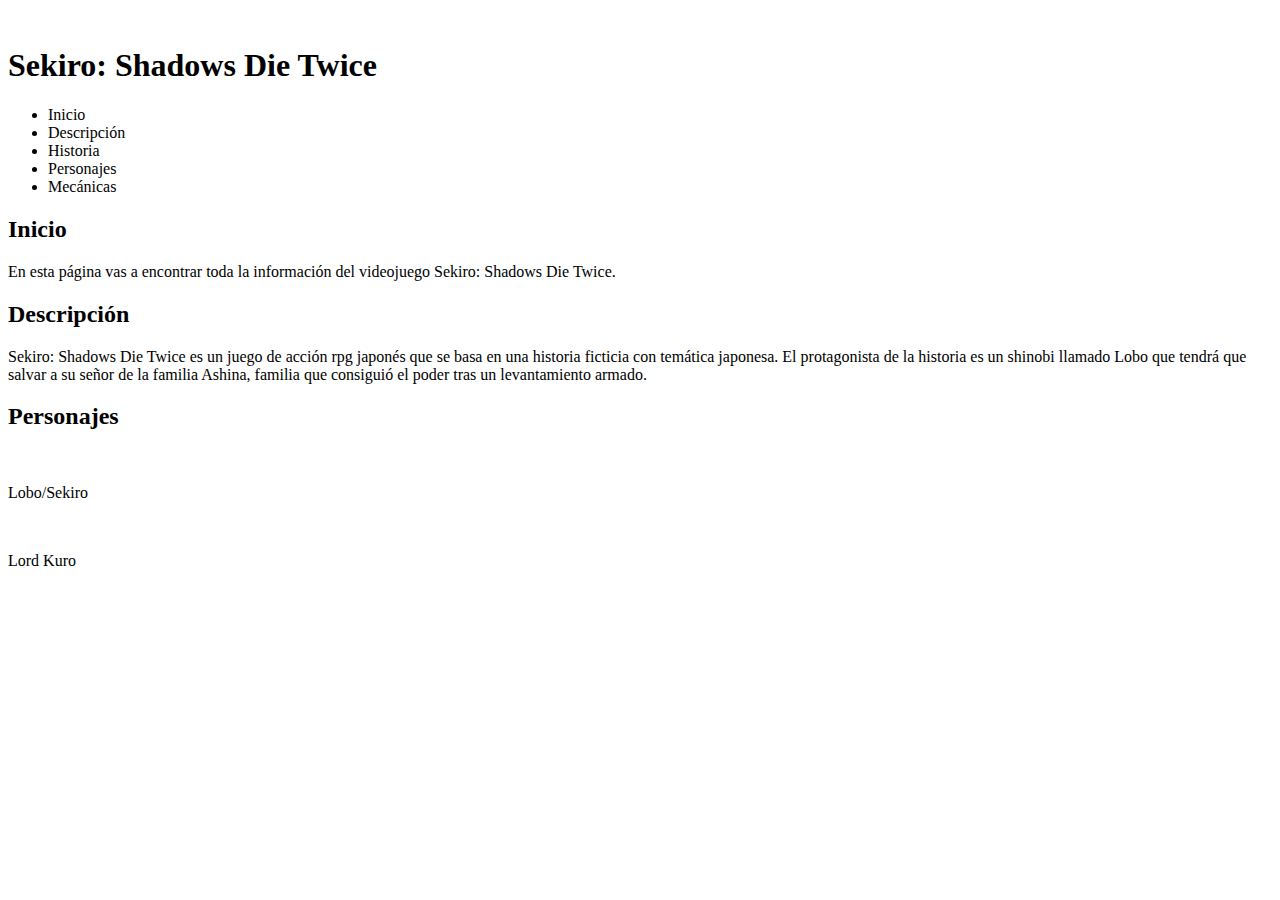
==== index.html @ 15231858 "push" ====
<!DOCTYPE html>
<html lang="en">
<head>
    <meta charset="UTF-8">
    <meta name="viewport" content="width=device-width, initial-scale=1.0">
    <title>Proyecto Página Web</title>
    <link rel="stylesheet" href="style.css">
</head>
<body>
    <header>
        <div><img src="" alt=""></div>
        <h1>Sekiro: Shadows Die Twice</h1>
        <nav>
            <ul>
                <li>Inicio</li>
                <li>Descripción</li>
                <li>Historia</li>
                <li>Personajes</li>
                <li>Mecánicas</li>
            </ul>
        </nav>
    </header>
    <main>
        <section>
            <h2>Inicio</h2>
            <article>
                <p>En esta página vas a encontrar toda la información del videojuego Sekiro: Shadows Die Twice.</p>
            </article>
        </section>
        <section>
            <h2>Descripción</h2>
            <article>
                <p>
                    Sekiro: Shadows Die Twice es un juego de acción rpg japonés que se basa en una historia ficticia 
                    con temática japonesa. El protagonista de la historia es un shinobi llamado Lobo que tendrá que salvar
                    a su señor de la familia Ashina, familia que consiguió el poder tras un levantamiento armado.
                </p>
            </article>
        </section>
        <section>
            <h2>Personajes</h2>
            <div><img src="" alt=""><br><p>Lobo/Sekiro</p></div>
            <div><img src="" alt=""><br><p>Lord Kuro</p></div>
            <div></div>
        </section>
        <aside>

        </aside>
    </main>
</body>
</html>
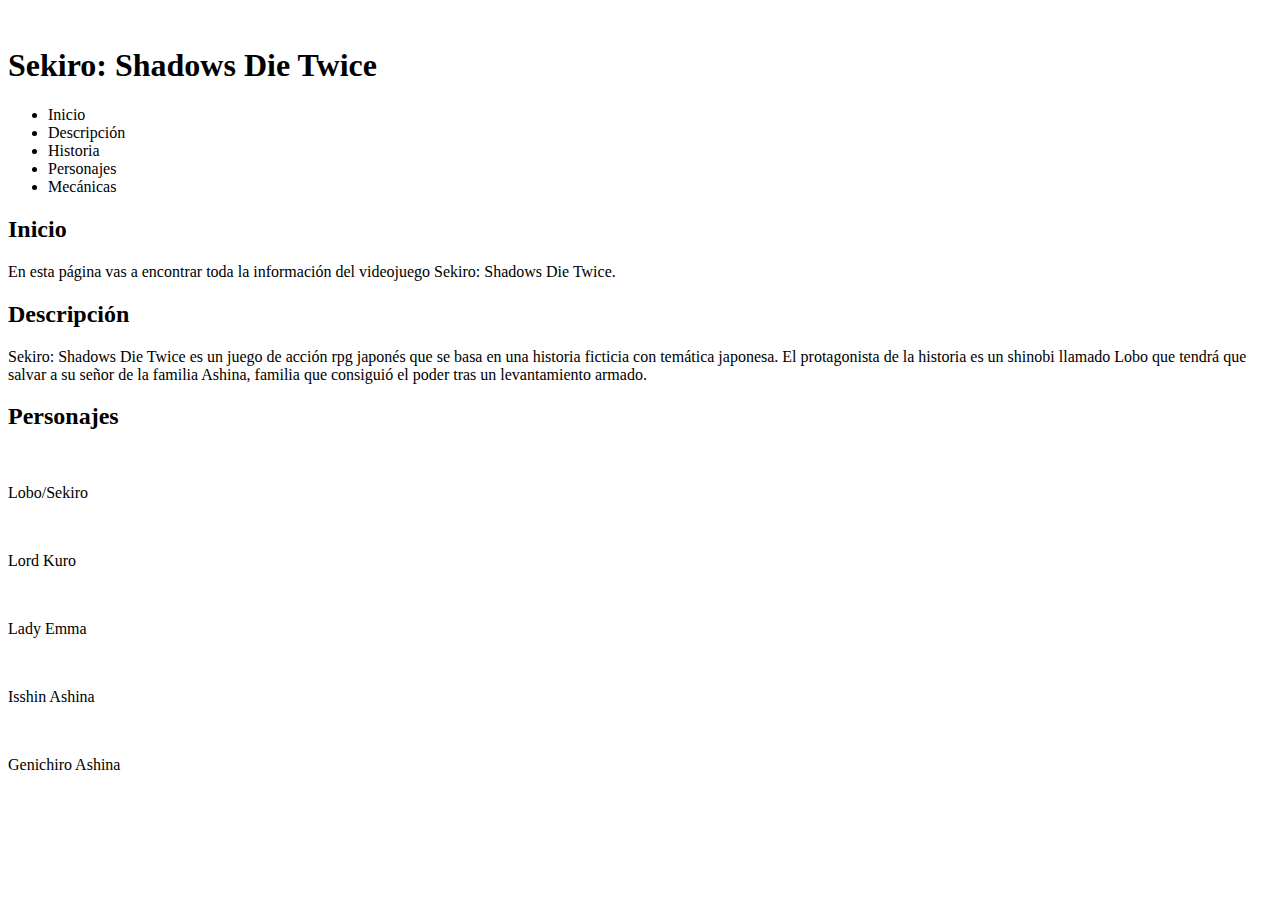
==== commit 0902ef4c: "a" ====
--- a/index.html
+++ b/index.html
@@ -39,9 +39,11 @@
         </section>
         <section>
             <h2>Personajes</h2>
-            <div><img src="" alt=""><br><p>Lobo/Sekiro</p></div>
-            <div><img src="" alt=""><br><p>Lord Kuro</p></div>
-            <div></div>
+            <div><a href="pages/sekiro.html"><img src="" alt=""></a><br><p>Lobo/Sekiro</p></div>
+            <div><a href="pages/kuro.html"><img src="" alt=""></a><br><p>Lord Kuro</p></div>
+            <div><a href="pages/emma.html"><img src="" alt=""></a><br><p>Lady Emma</p></div>
+            <div><a href="pages/isshin.html"><img src="" alt=""></a><br><p>Isshin Ashina</p></div>
+            <div><a href="pages/geni.html"><img src="" alt=""></a><br><p>Genichiro Ashina</p></div>
         </section>
         <aside>
 
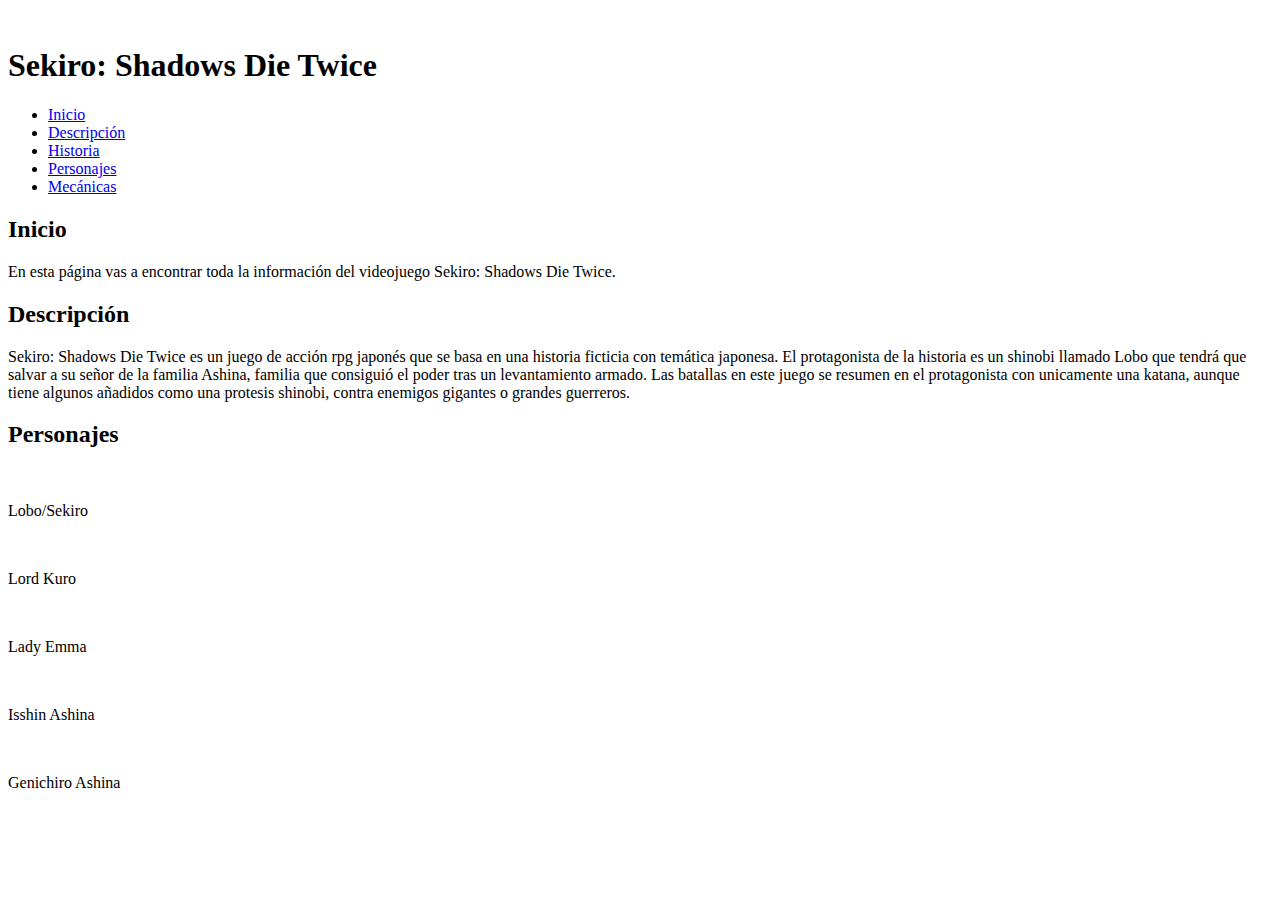
==== commit 23f05710: "hola" ====
--- a/index.html
+++ b/index.html
@@ -12,32 +12,34 @@
         <h1>Sekiro: Shadows Die Twice</h1>
         <nav>
             <ul>
-                <li>Inicio</li>
-                <li>Descripción</li>
-                <li>Historia</li>
-                <li>Personajes</li>
-                <li>Mecánicas</li>
+                <li><a href="#inicio">Inicio</a></li>
+                <li><a href="#desc">Descripción</a></li>
+                <li><a href="pages/historia.html">Historia</a></li>
+                <li><a href="#pj">Personajes</a></li>
+                <li><a href="pages/mecan.html">Mecánicas</a></li>
             </ul>
         </nav>
     </header>
     <main>
-        <section>
+        <section id="inicio">
             <h2>Inicio</h2>
             <article>
                 <p>En esta página vas a encontrar toda la información del videojuego Sekiro: Shadows Die Twice.</p>
             </article>
         </section>
-        <section>
+        <section id="desc">
             <h2>Descripción</h2>
             <article>
                 <p>
                     Sekiro: Shadows Die Twice es un juego de acción rpg japonés que se basa en una historia ficticia 
                     con temática japonesa. El protagonista de la historia es un shinobi llamado Lobo que tendrá que salvar
                     a su señor de la familia Ashina, familia que consiguió el poder tras un levantamiento armado.
+                    Las batallas en este juego se resumen en el protagonista con unicamente una katana, aunque tiene algunos
+                    añadidos como una protesis shinobi, contra enemigos gigantes o grandes guerreros.
                 </p>
             </article>
         </section>
-        <section>
+        <section id="pj">
             <h2>Personajes</h2>
             <div><a href="pages/sekiro.html"><img src="" alt=""></a><br><p>Lobo/Sekiro</p></div>
             <div><a href="pages/kuro.html"><img src="" alt=""></a><br><p>Lord Kuro</p></div>
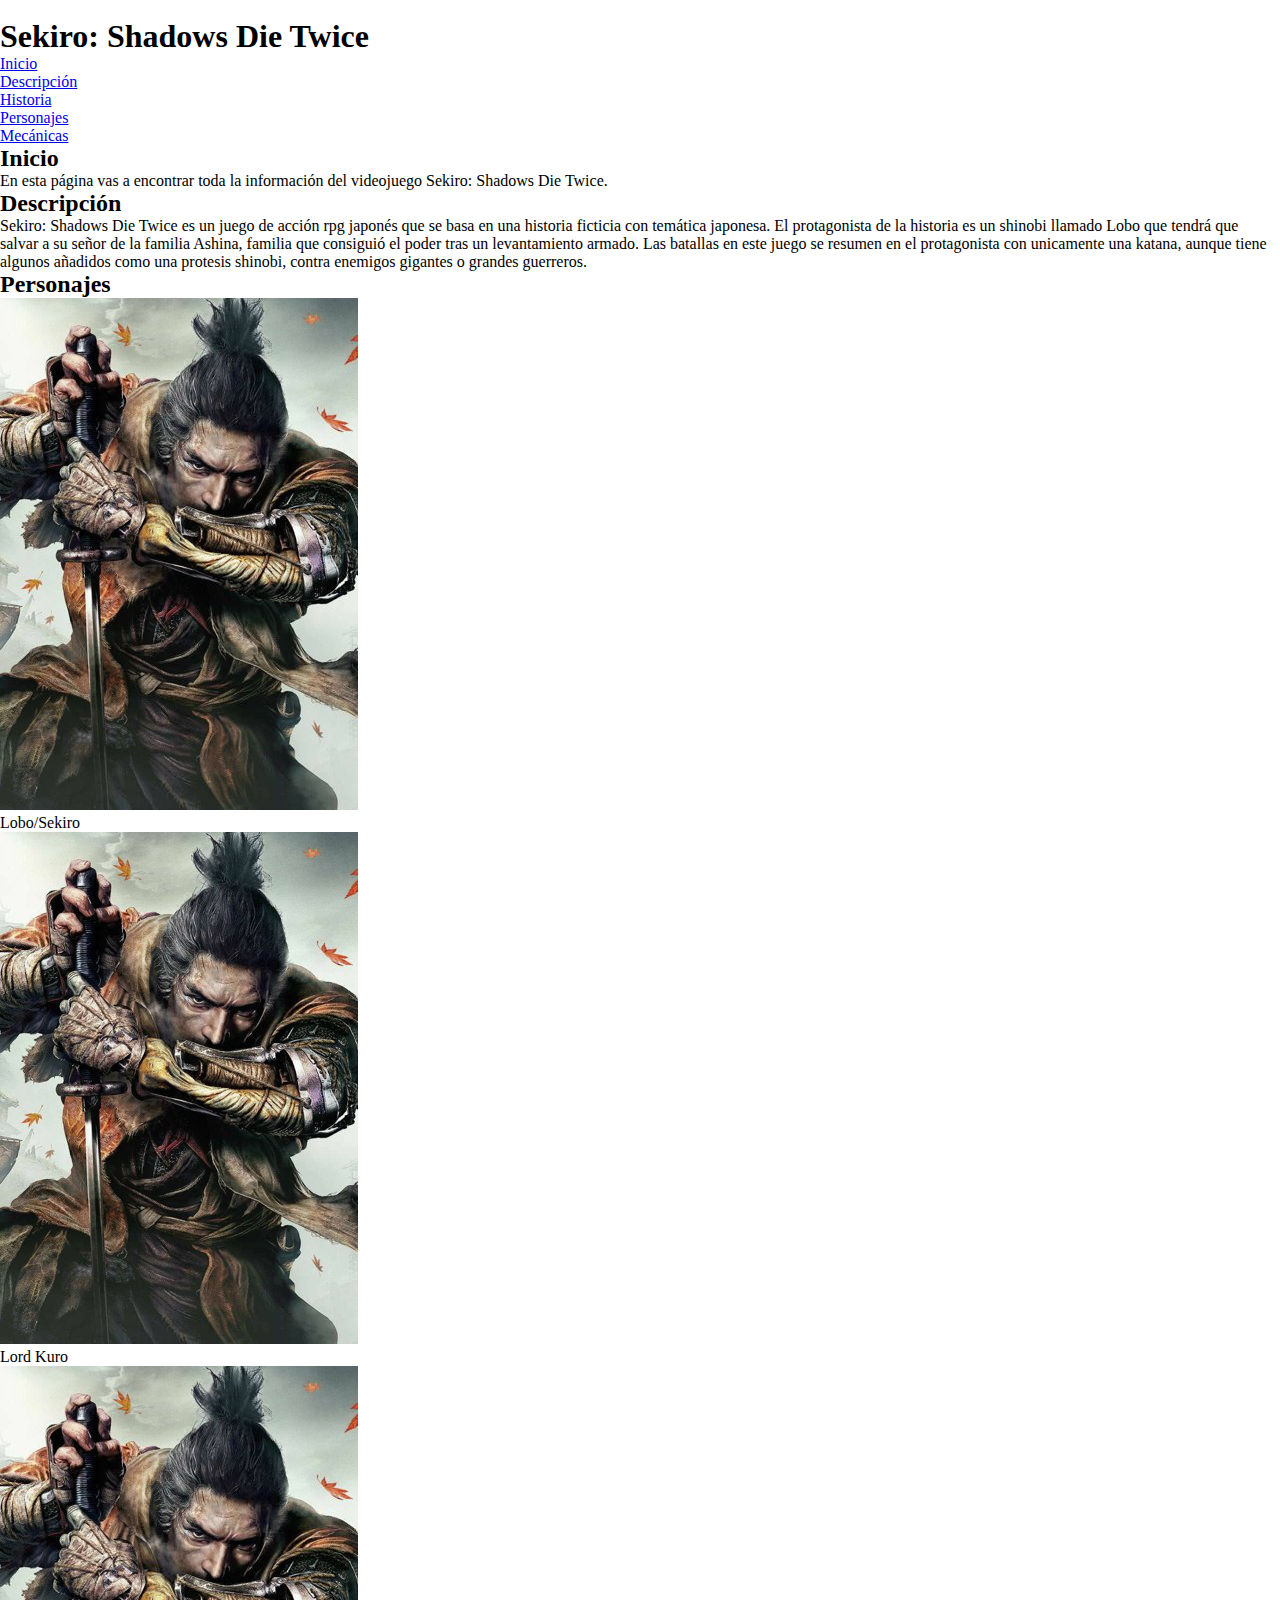
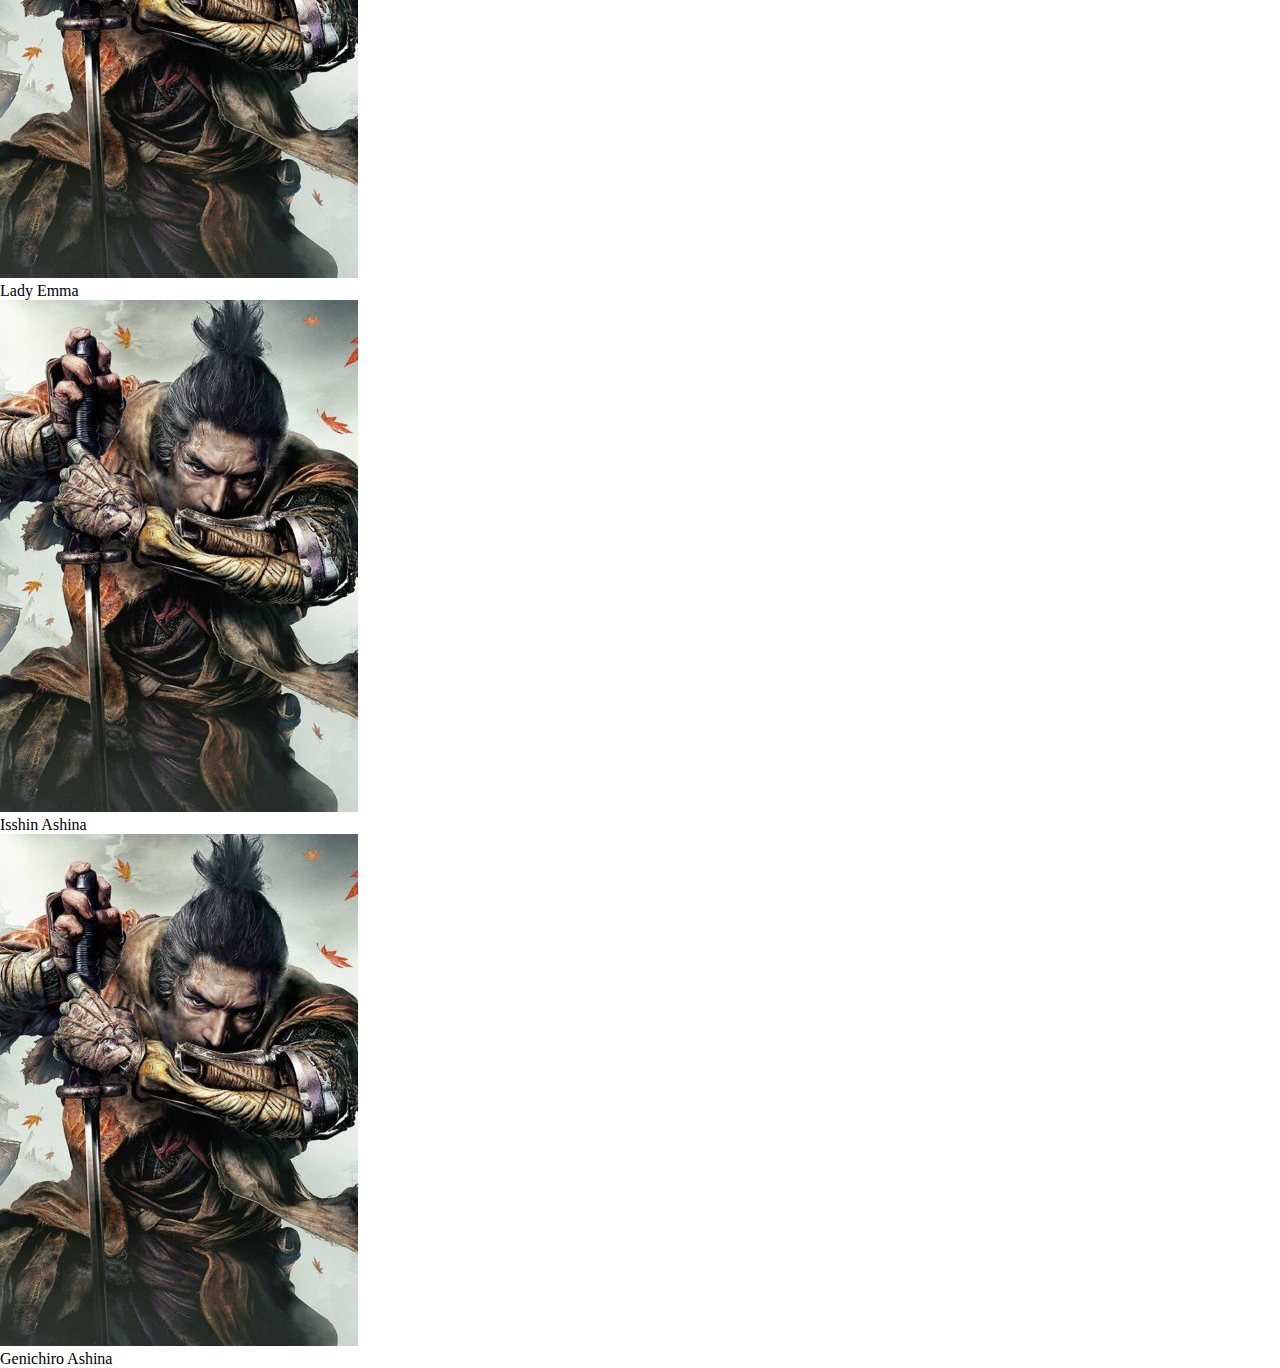
==== commit d9549cbe: "change1" ====
--- a/index.html
+++ b/index.html
@@ -4,7 +4,7 @@
     <meta charset="UTF-8">
     <meta name="viewport" content="width=device-width, initial-scale=1.0">
     <title>Proyecto Página Web</title>
-    <link rel="stylesheet" href="style.css">
+    <link rel="stylesheet" href="/style/style.css">
 </head>
 <body>
     <header>
@@ -41,11 +41,11 @@
         </section>
         <section id="pj">
             <h2>Personajes</h2>
-            <div><a href="pages/sekiro.html"><img src="" alt=""></a><br><p>Lobo/Sekiro</p></div>
-            <div><a href="pages/kuro.html"><img src="" alt=""></a><br><p>Lord Kuro</p></div>
-            <div><a href="pages/emma.html"><img src="" alt=""></a><br><p>Lady Emma</p></div>
-            <div><a href="pages/isshin.html"><img src="" alt=""></a><br><p>Isshin Ashina</p></div>
-            <div><a href="pages/geni.html"><img src="" alt=""></a><br><p>Genichiro Ashina</p></div>
+            <div><a href="pages/sekiro.html"><img src="images/sekiro.jpg" alt=""></a><br><p>Lobo/Sekiro</p></div>
+            <div><a href="pages/kuro.html"><img src="images/sekiro.jpg" alt=""></a><br><p>Lord Kuro</p></div>
+            <div><a href="pages/emma.html"><img src="images/sekiro.jpg" alt=""></a><br><p>Lady Emma</p></div>
+            <div><a href="pages/isshin.html"><img src="images/sekiro.jpg" alt=""></a><br><p>Isshin Ashina</p></div>
+            <div><a href="pages/geni.html"><img src="images/sekiro.jpg" alt=""></a><br><p>Genichiro Ashina</p></div>
         </section>
         <aside>
 
--- a/style/style.css
+++ b/style/style.css
@@ -0,0 +1,11 @@
+*{
+    box-sizing: border-box;
+    padding: 0;
+    margin: 0;
+}
+h1{
+    
+}
+h2{
+
+}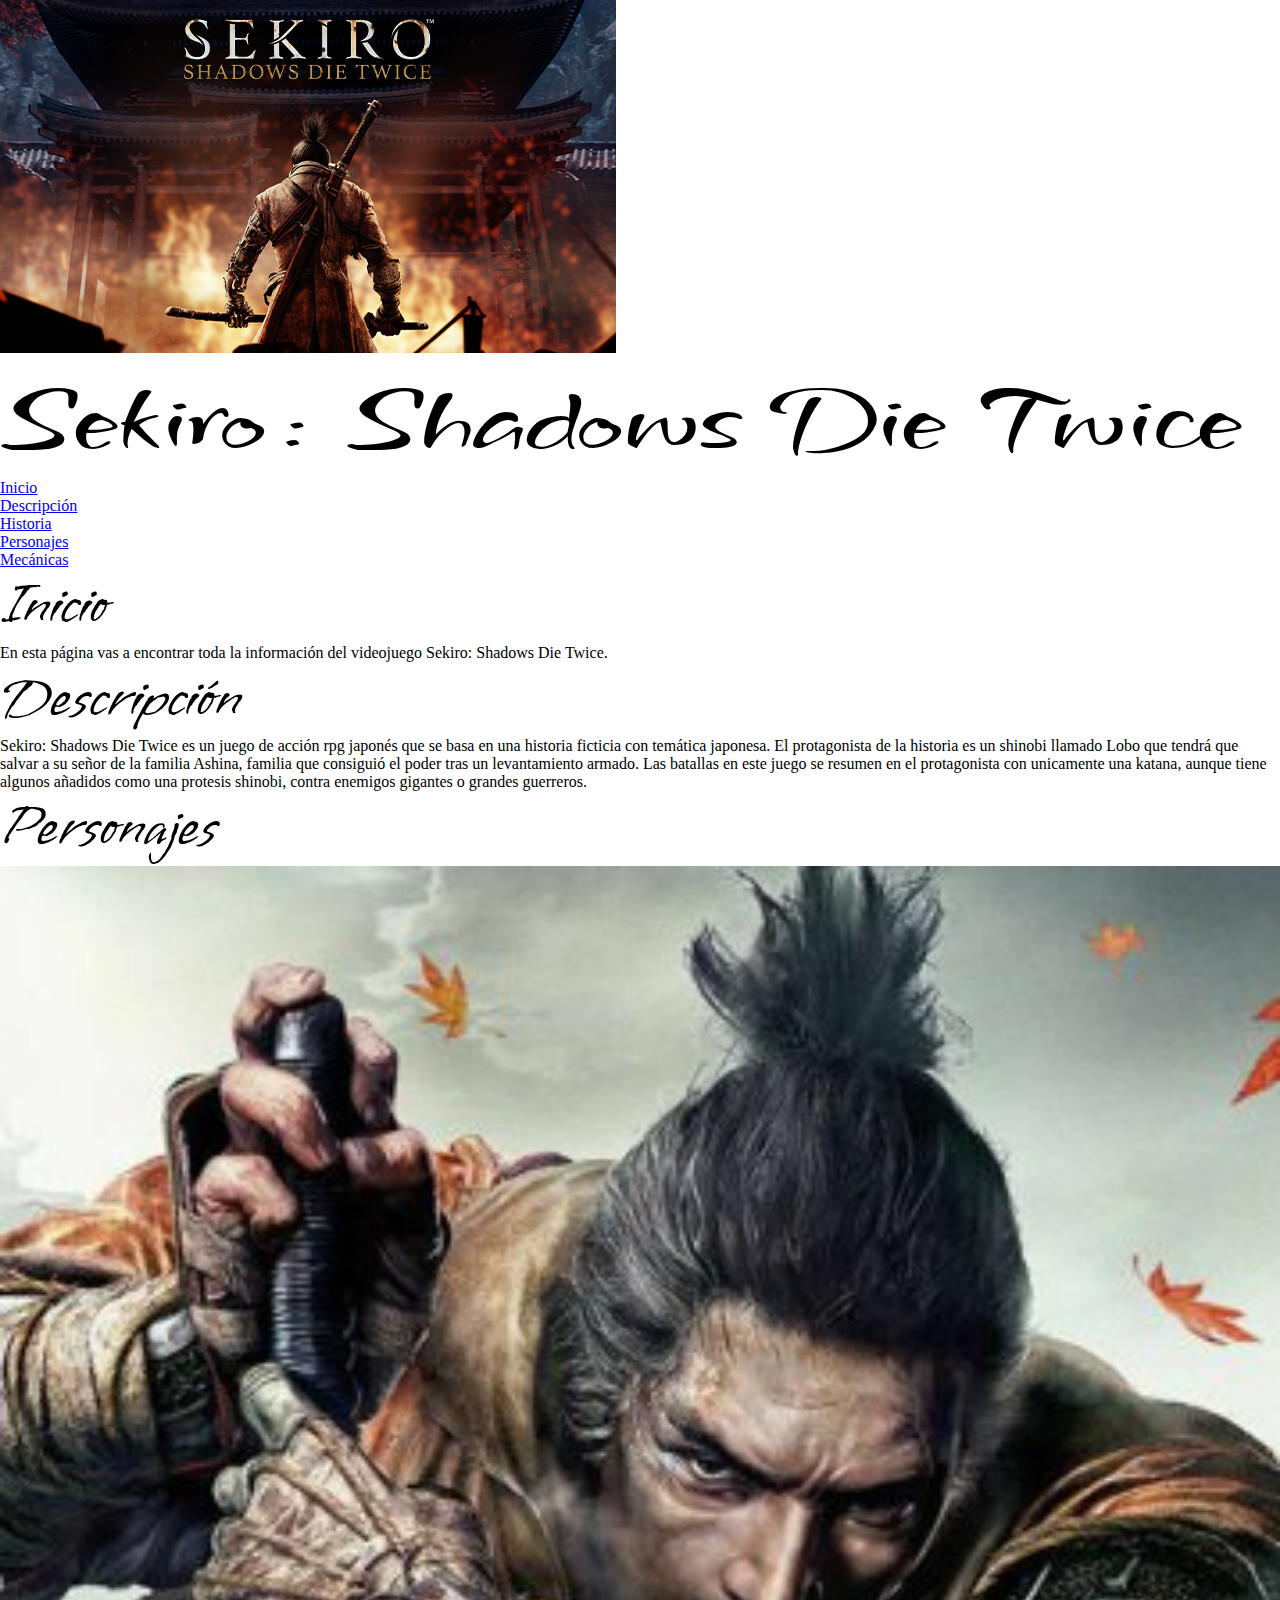
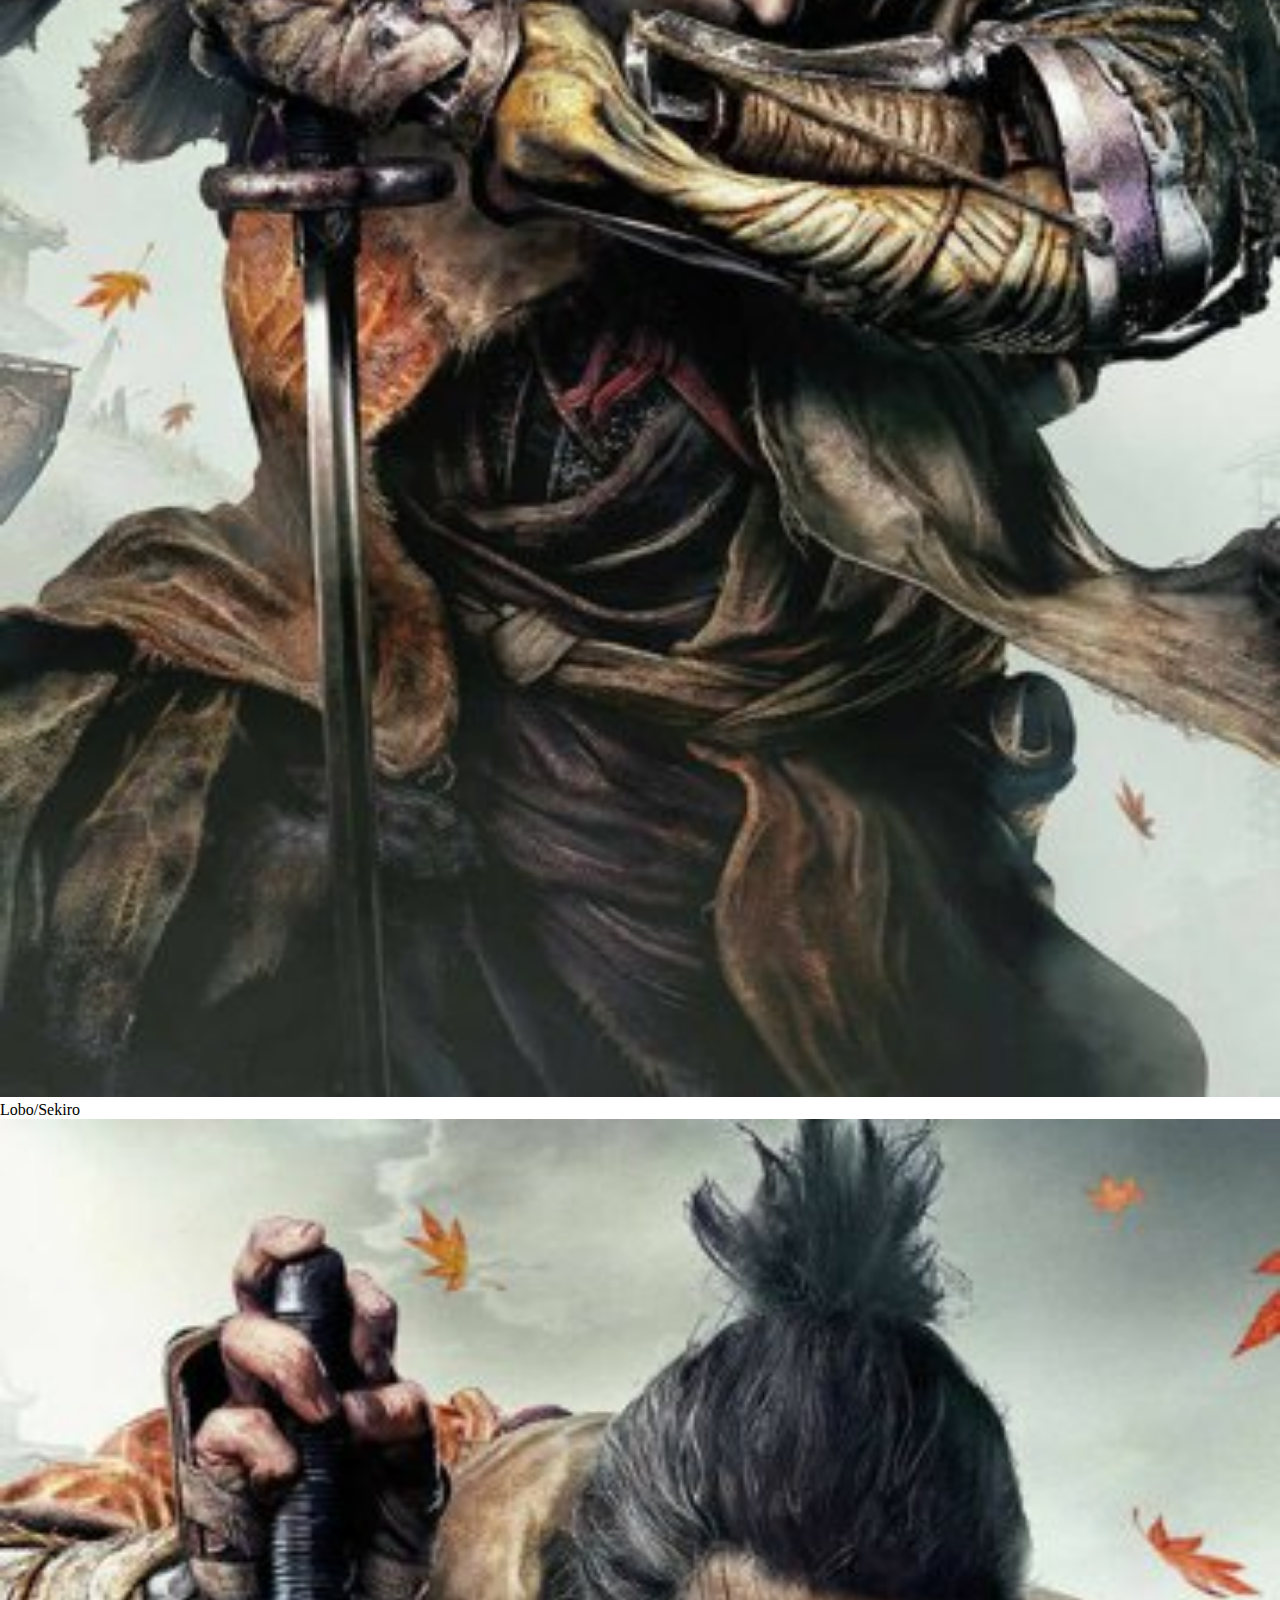
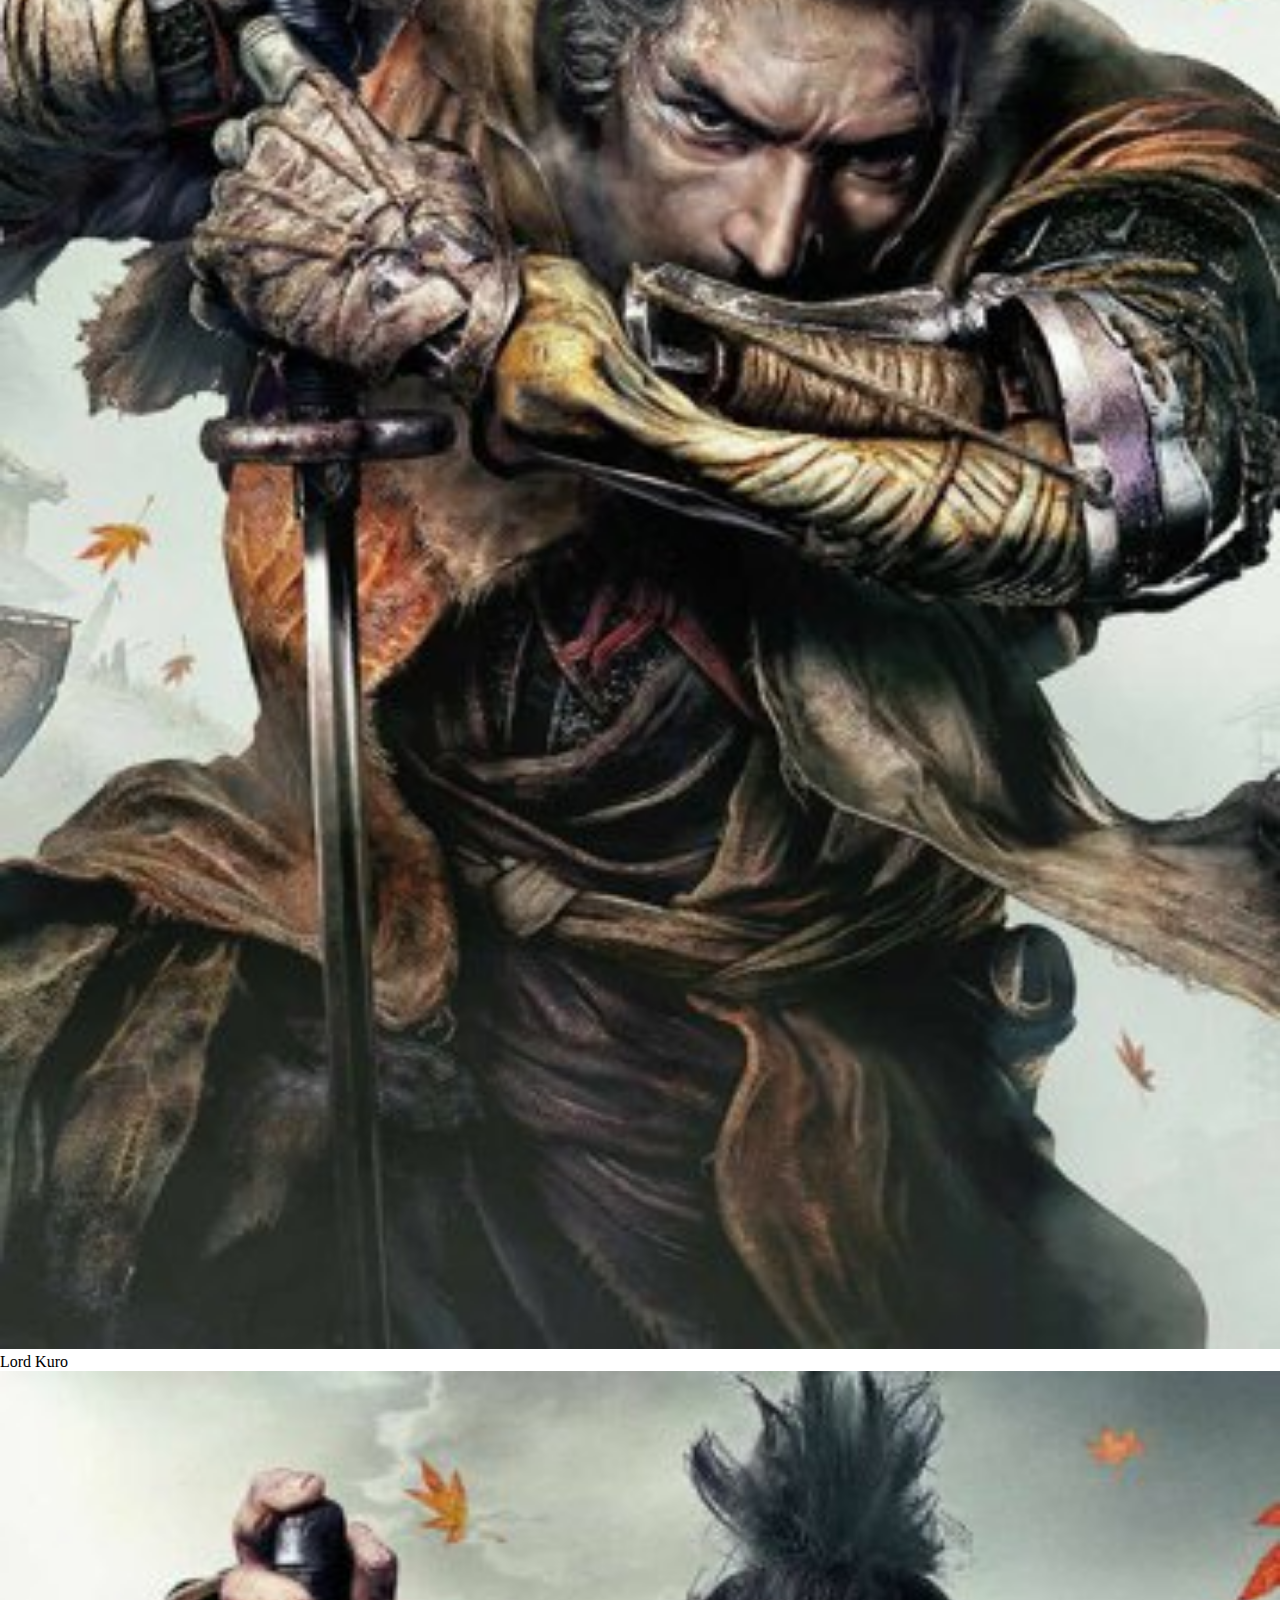
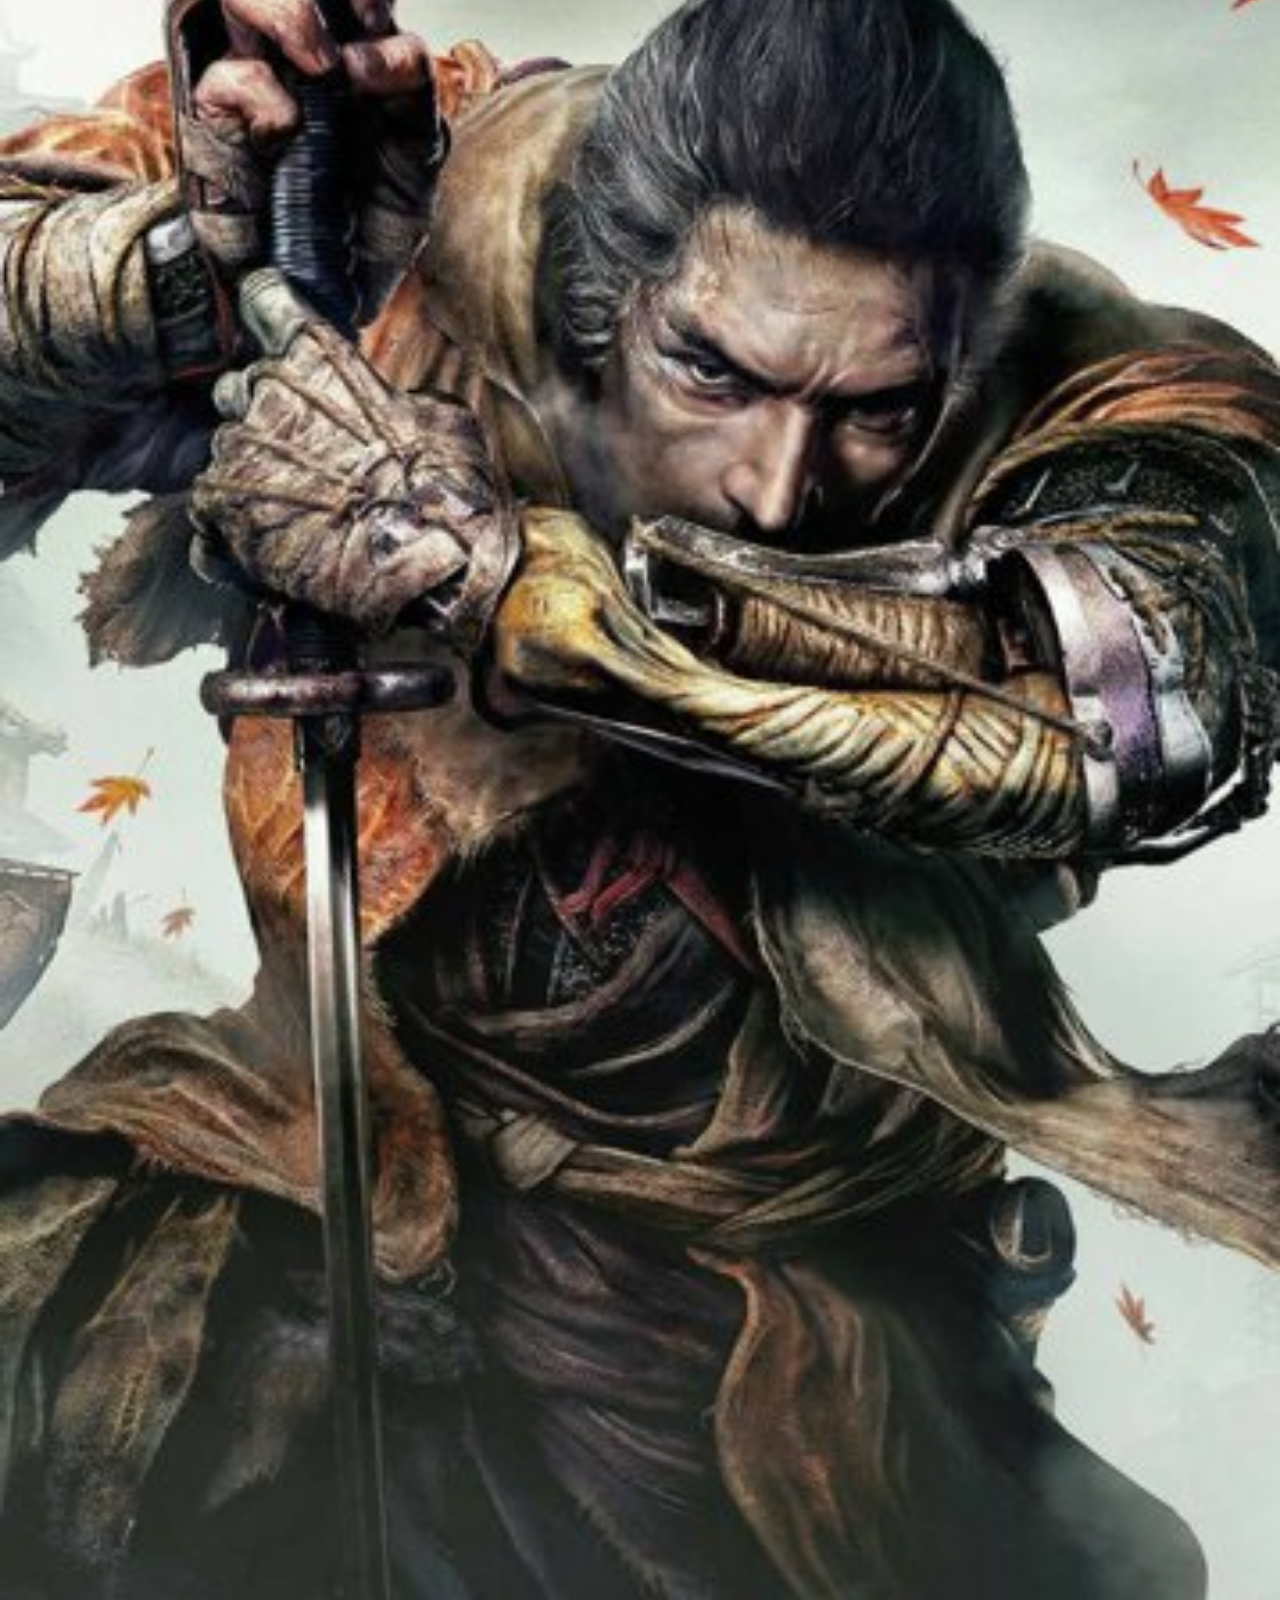
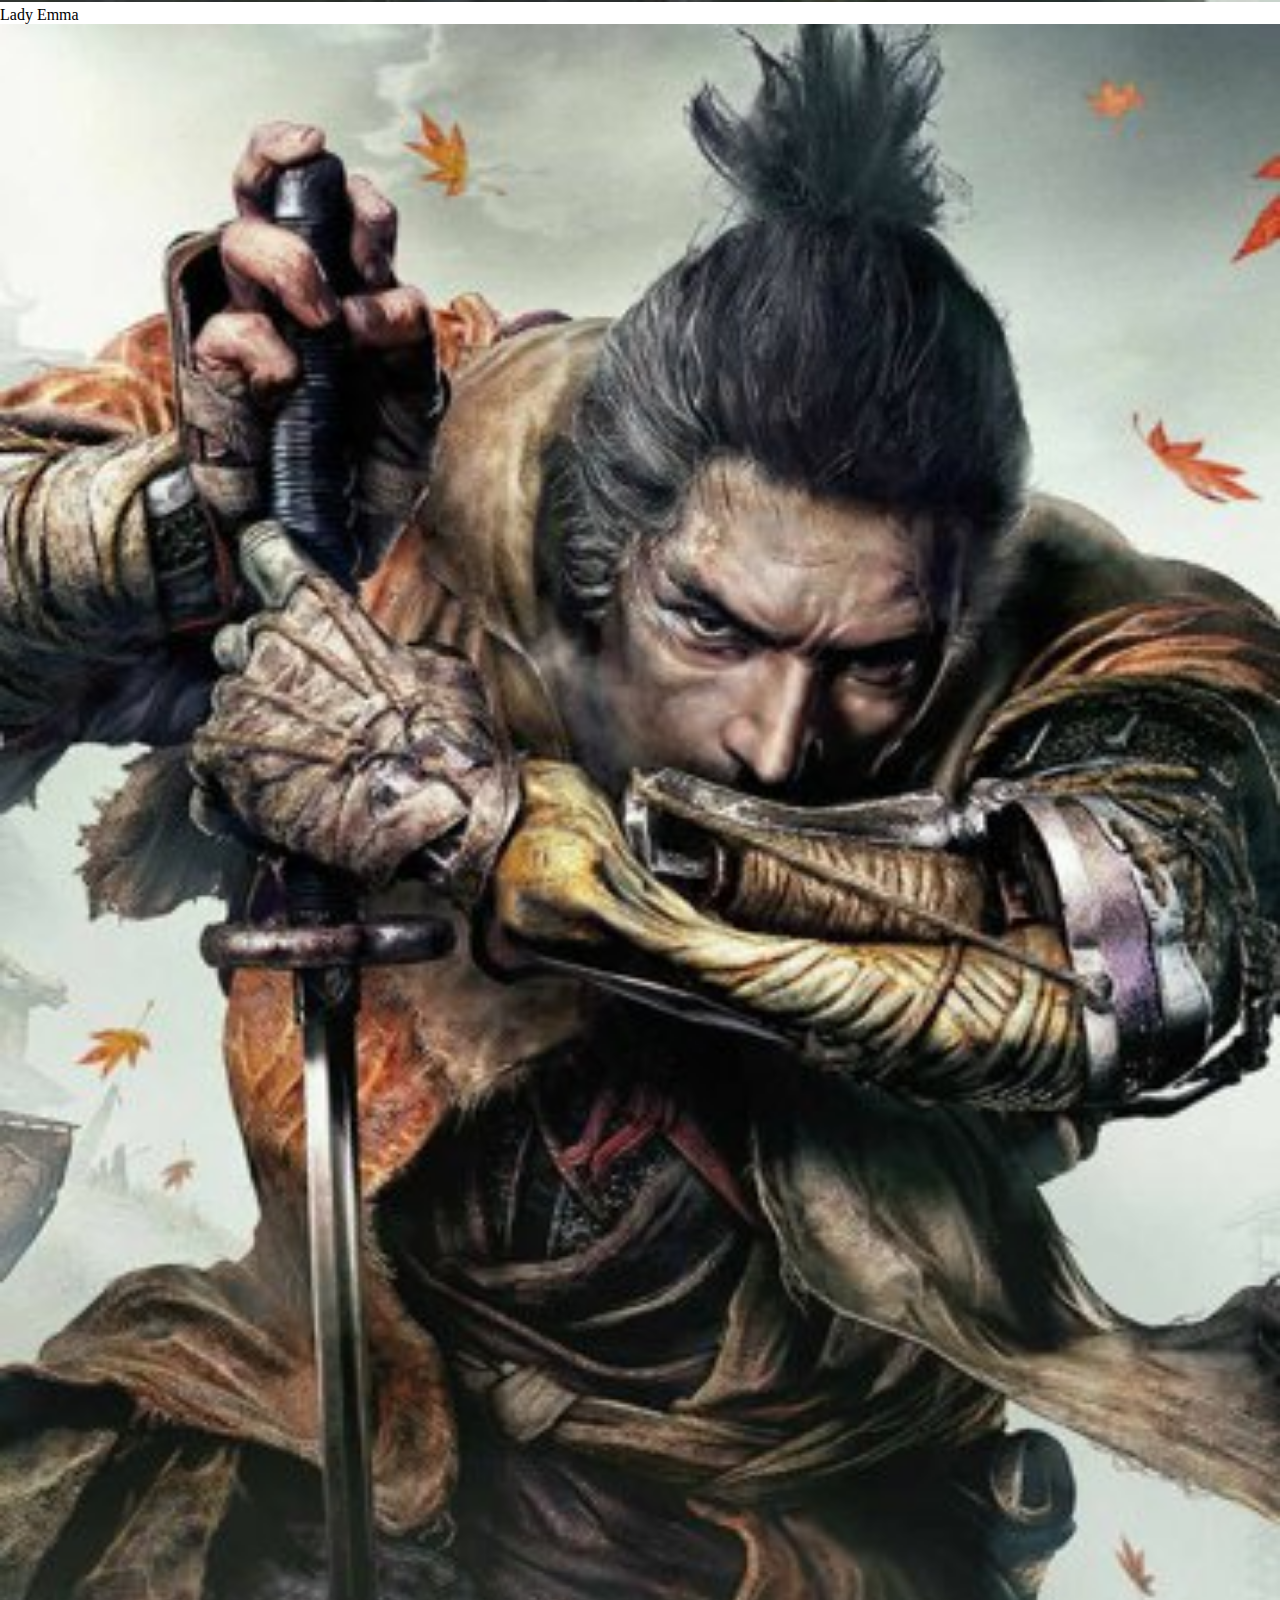
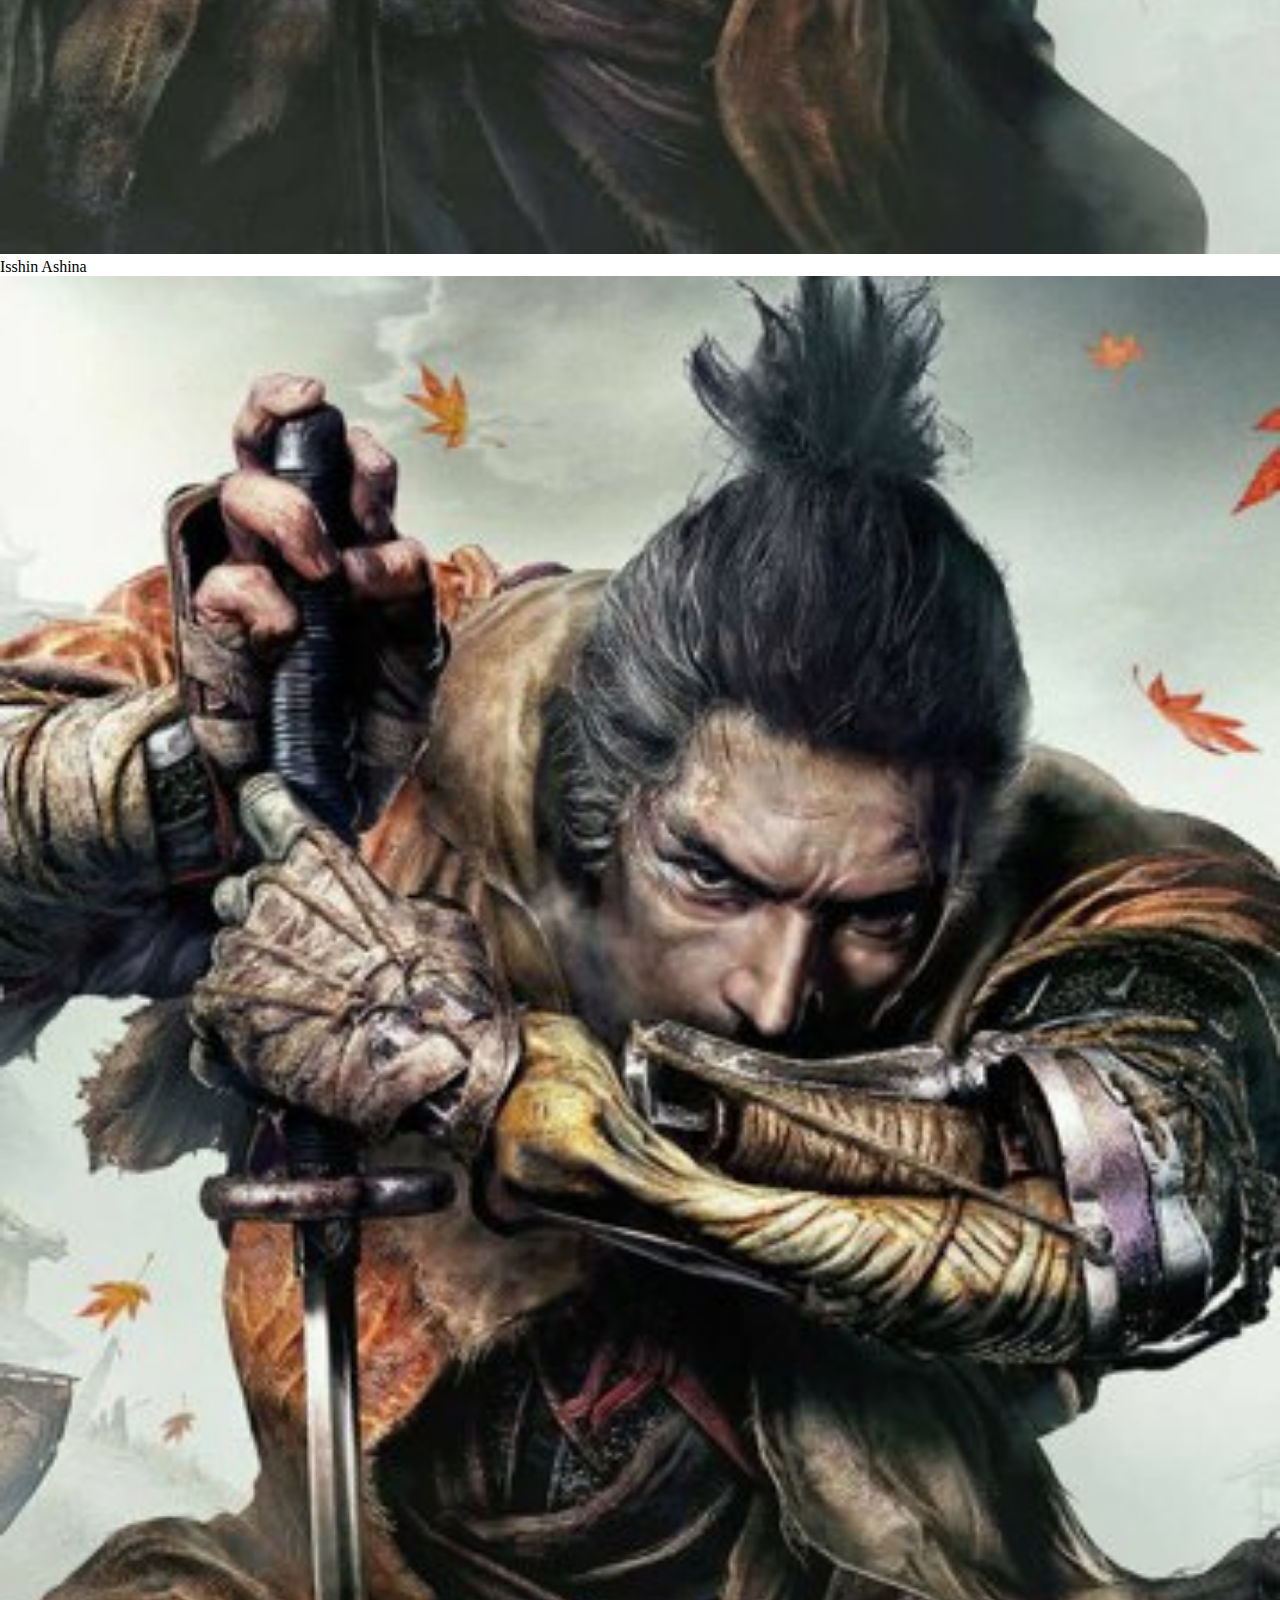
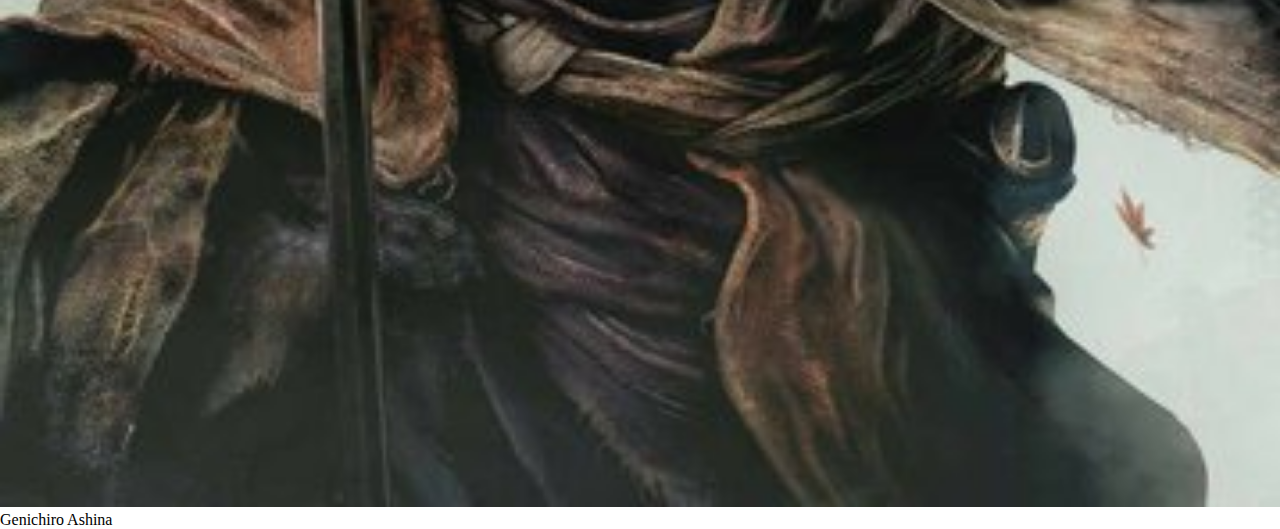
==== commit 325efbec: "change" ====
--- a/index.html
+++ b/index.html
@@ -4,11 +4,11 @@
     <meta charset="UTF-8">
     <meta name="viewport" content="width=device-width, initial-scale=1.0">
     <title>Proyecto Página Web</title>
-    <link rel="stylesheet" href="/style/style.css">
+    <link rel="stylesheet" href="style/style.css">
 </head>
 <body>
     <header>
-        <div><img src="" alt=""></div>
+        <div><img src="images/portada.jpg" alt=""></div>
         <h1>Sekiro: Shadows Die Twice</h1>
         <nav>
             <ul>
--- a/style/style.css
+++ b/style/style.css
@@ -1,11 +1,28 @@
+@import url('https://fonts.googleapis.com/css2?family=Grechen+Fuemen&family=Vujahday+Script&display=swap');
+
 *{
     box-sizing: border-box;
     padding: 0;
     margin: 0;
 }
 h1{
-    
+    font-family: "Grechen Fuemen", cursive;
+  font-weight: 400;
+  font-style: normal;
+  font-size: 100px;
 }
 h2{
-
+    font-family: "Vujahday Script", cursive;
+    font-weight: 400;
+    font-style: normal;
+    font-size: 55px;
+}
+#pj{
+    align-content: space-around;
+    width: 100%;
+    height: 100%;
+}
+#pj img{
+    width: 100%;
+    height: 100%;
 }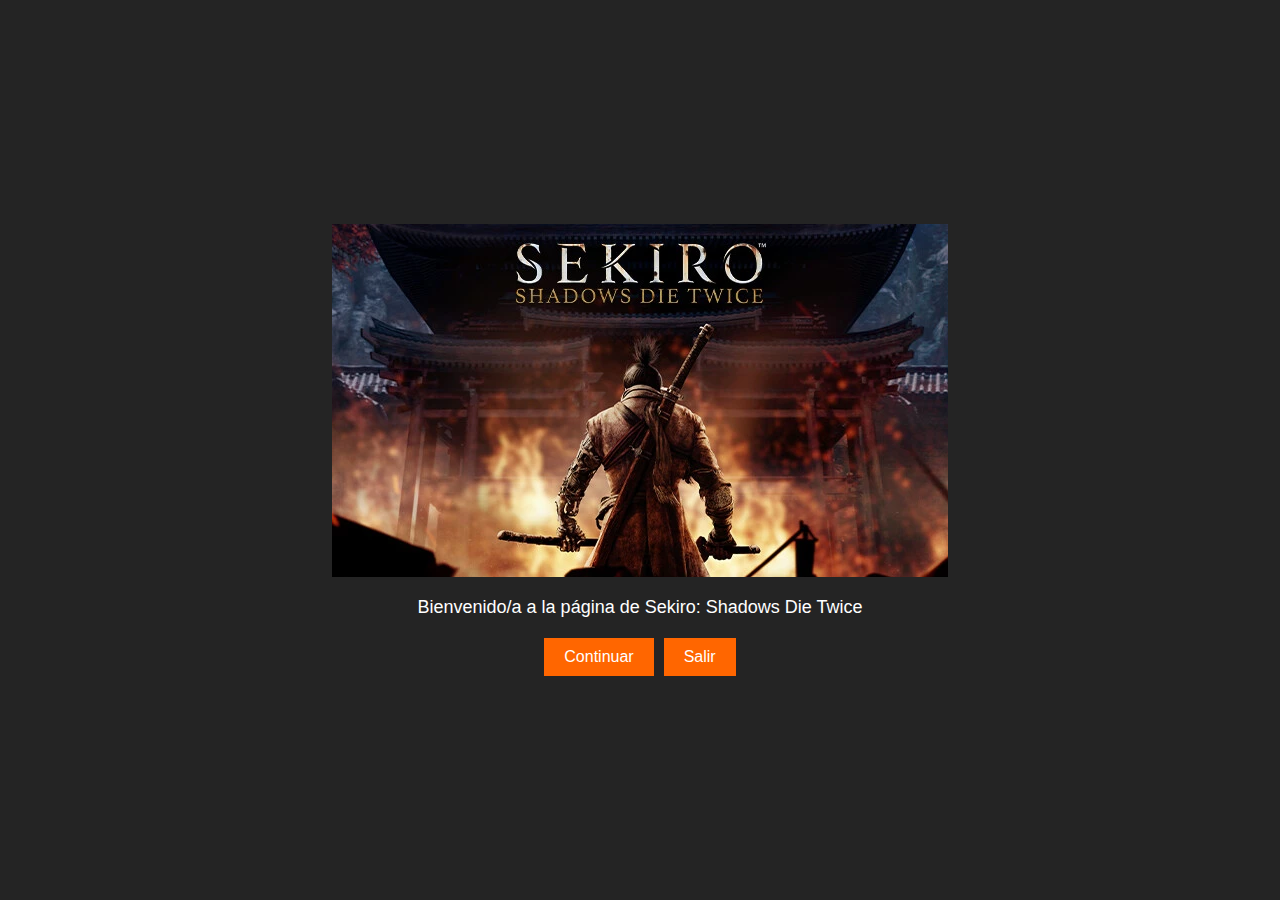
==== commit 13d24430: "Add files via upload" ====
--- a/index.html
+++ b/index.html
@@ -1,55 +1,74 @@
 <!DOCTYPE html>
-<html lang="en">
+<html lang="es">
 <head>
     <meta charset="UTF-8">
     <meta name="viewport" content="width=device-width, initial-scale=1.0">
-    <title>Proyecto Página Web</title>
+    <title>Sekiro:Shadows Die Twice</title>
+    <meta name="description" content="Bienvenido a mi sitio web sobre Sekiro: Shadows Die Twice">
+    <meta name="keywords" content="Sekiro, videojuego, samuráis, acción">
     <link rel="stylesheet" href="style/style.css">
+    <link rel="icon" href="images/icono.ico">
 </head>
 <body>
-    <header>
-        <div><img src="images/portada.jpg" alt=""></div>
-        <h1>Sekiro: Shadows Die Twice</h1>
-        <nav>
-            <ul>
-                <li><a href="#inicio">Inicio</a></li>
-                <li><a href="#desc">Descripción</a></li>
-                <li><a href="pages/historia.html">Historia</a></li>
-                <li><a href="#pj">Personajes</a></li>
-                <li><a href="pages/mecan.html">Mecánicas</a></li>
-            </ul>
-        </nav>
-    </header>
-    <main>
-        <section id="inicio">
-            <h2>Inicio</h2>
-            <article>
-                <p>En esta página vas a encontrar toda la información del videojuego Sekiro: Shadows Die Twice.</p>
-            </article>
-        </section>
-        <section id="desc">
-            <h2>Descripción</h2>
-            <article>
-                <p>
-                    Sekiro: Shadows Die Twice es un juego de acción rpg japonés que se basa en una historia ficticia 
-                    con temática japonesa. El protagonista de la historia es un shinobi llamado Lobo que tendrá que salvar
-                    a su señor de la familia Ashina, familia que consiguió el poder tras un levantamiento armado.
-                    Las batallas en este juego se resumen en el protagonista con unicamente una katana, aunque tiene algunos
-                    añadidos como una protesis shinobi, contra enemigos gigantes o grandes guerreros.
-                </p>
-            </article>
-        </section>
-        <section id="pj">
-            <h2>Personajes</h2>
-            <div><a href="pages/sekiro.html"><img src="images/sekiro.jpg" alt=""></a><br><p>Lobo/Sekiro</p></div>
-            <div><a href="pages/kuro.html"><img src="images/sekiro.jpg" alt=""></a><br><p>Lord Kuro</p></div>
-            <div><a href="pages/emma.html"><img src="images/sekiro.jpg" alt=""></a><br><p>Lady Emma</p></div>
-            <div><a href="pages/isshin.html"><img src="images/sekiro.jpg" alt=""></a><br><p>Isshin Ashina</p></div>
-            <div><a href="pages/geni.html"><img src="images/sekiro.jpg" alt=""></a><br><p>Genichiro Ashina</p></div>
-        </section>
-        <aside>
+    <div id="menu">
+        <img src="images/portada.webp" alt="Imagen de Bienvenida">
+        <p>Bienvenido/a a la página de Sekiro: Shadows Die Twice</p>
+        <div class="botones">
+            <button class="boton" onclick="mostrarContenido()">Continuar</button>
+            <button class="boton" onclick="salir()">Salir</button>
+        </div>
+    </div>
 
-        </aside>
-    </main>
+    <div id="contenido" class="escondido">
+        <header>
+            <h1>Sekiro: Shadows Die Twice</h1>
+            <nav>
+                <ul>
+                    <li><a href="pages/historia.html">Historia</a></li>
+                    <li><a href="pages/mec.html">Mecánicas</a></li>
+                </ul>
+            </nav>
+        </header>
+        <main>
+            <section id="desc">
+                <h2>Descripción</h2>
+                    <p>
+                        En Sekiro: Shadows Die Twice, eres el “lobo de un solo brazo”, un guerrero deshonrado y desfigurado rescatado al borde de la muerte. 
+                        Tu deber es proteger a un joven señor descendiente de una antigua estirpe, pero te conviertes en el objetivo de muchos enemigos viciosos, 
+                        incluido el peligroso clan Ashina. Explora el Japón del siglo XVI, enfrentándote a enemigos colosales en un mundo oscuro y retorcido. 
+                        Desata un arsenal de herramientas protésicas mortales y habilidades ninja mientras combinas sigilo, exploración vertical y combate visceral en una
+                        confrontación sangrienta.
+                    </p>
+            </section>
+            <section id="pj">
+                <h2>Personajes</h2>
+                <div><a href="pages/sekiro.html"><img src="images/sekiro.webp" alt="Lobo"></a><br><p>Lobo/Sekiro</p></div>
+                <div><a href="pages/kuro.html"><img src="images/Jeune_seigneur.webp" alt="Kuro"></a><br><p>Lord Kuro</p></div>
+                <div><a href="pages/emma.html"><img src="images/Emma(2).webp" alt="Emma"></a><br><p>Lady Emma</p></div>
+                <div><a href="pages/isshin.html"><img src="images/Isshin.webp" alt="Isshin"></a><br><p>Isshin Ashina</p></div>
+                <div><a href="pages/geni.html"><img src="images/Genichiro.webp" alt="Genichiro"></a><br><p>Genichiro Ashina</p></div>
+                <div><a href="pages/escultor.html"><img src="images/Escultor(1).webp" alt="Escultor"></a><br><p>El Escultor</p></div>
+            </section>
+            <footer>
+                <p>Hecho por Alfonso Manzaneque</p>
+                <div>
+                    <p><a href="pages/registro.html">Registrarse</a></p>
+                    <p><a href="pages/iniciosesion.html">Inicio de sesión</a></p>
+                </div>
+            </footer>
+
+            <script>
+                function mostrarContenido() {
+                    document.getElementById("menu").style.display = "none";
+                    document.getElementById("contenido").classList.remove("escondido");
+                }
+        
+                function salir() {
+                    alert("Hasta la próxima");
+                    window.location.href = "https://www.google.com";
+                }
+            </script>
+        </main>
+    </div>
 </body>
 </html>--- a/style/style.css
+++ b/style/style.css
@@ -4,25 +4,203 @@
     box-sizing: border-box;
     padding: 0;
     margin: 0;
+    color: white;
+}
+.escondido{
+    display: none;
+}
+@keyframes aparecer {
+    0% { opacity: 0; }
+    100% { opacity: 1; }
+}
+
+body {
+    margin: 0;
+    padding: 0;
+    font-family: Arial, sans-serif;
+    background-color: #000;
+    color: #fff;
+}
+
+.hidden {
+    display: none;
+}
+
+#menu {
+    display: flex;
+    flex-direction: column;
+    align-items: center;
+    justify-content: center;
+    height: 100vh;
+}
+
+#menu img {
+    aspect-ratio: auto 1920/1080;
+    animation: aparecer 2s ease-in-out;
+}
+
+#menu p {
+    font-size: 18px;
+    margin: 20px 0;
+    animation: aparecer 7s ease-in-out;
+    text-align: center;
+}
+
+.botones {
+    display: flex;
+    gap: 10px;
+}
+
+.boton {
+    padding: 10px 20px;
+    background-color: #ff6600;
+    color: #fff;
+    border: none;
+    cursor: pointer;
+    font-size: 16px;
+    animation: aparecer 10s ease-in-out;
+}
+
+body {
+    background-color: rgb(36, 36, 36);
+}
+header{
+    margin: auto;
+    width: 100%;
+}
+nav li{
+    float: left;
+    width: 50%;
+}
+nav li a{
+    background-color: rgb(155, 15, 15);
+    color: rgb(207, 205, 83);
+    text-decoration: none;
+    padding: 15px 15px;
+    display: block;
+    text-align: center;
+    font-weight: bold;
+}
+
+nav li a:hover{
+    background-color: rgb(207, 205, 83);
+    color: #A51C30;
+}
+ul{
+    list-style: none;
 }
 h1{
     font-family: "Grechen Fuemen", cursive;
   font-weight: 400;
   font-style: normal;
   font-size: 100px;
-}
-h2{
+  text-align: center;
+}
+
+#desc h2 {
     font-family: "Vujahday Script", cursive;
     font-weight: 400;
     font-style: normal;
+    text-align: center;
+    color: white;
     font-size: 55px;
-}
-#pj{
-    align-content: space-around;
-    width: 100%;
+    background-color: rgba(119, 20, 20, 0.644);
+    padding: 10px;
+    border-radius: 5px;
+}
+
+section {
+    margin-bottom: 3%;
+    margin-top: 5%;
+}
+
+#desc p {
+    color: white;
+    font-size: 25px;
+    line-height: 1.5;
+    background-color: rgba(141, 116, 32, 0.644);
+    padding: 10px;
+    border-radius: 5px;
+}
+
+#pj {
+    display: grid;
+    grid-template-columns: repeat(3, 1fr);
+    grid-gap: 20px;
+    text-align: center;
+    background-color: rgb(143, 54, 51);
+    border-radius: 30px;
+    padding: 10px;
+    max-width: 80%;
+    margin: 0 auto;
+}
+
+#pj div {
+    position: relative;
+}
+
+#pj img {
+    width: 75%;
     height: 100%;
 }
-#pj img{
-    width: 100%;
-    height: 100%;
+
+#pj img:hover{
+    border: 4px black solid;
+    border-radius: 5px;
+}
+#pj h2 {
+    margin-top: 20px;
+    text-align: center;
+    grid-column: span 3;
+}
+#pj p {
+    position: absolute;
+    bottom: 0;
+    left: 50%;
+    transform: translateX(-50%);
+    background-color: rgba(51, 50, 50, 0.8);
+    padding: 5px 10px;
+    border-radius: 5px;
+    font-weight: bold;
+}
+
+footer {
+    margin-top: 2%;
+    position: relative;
+    background-color: #333;
+    color: #fff;
+    padding: 20px;
+    text-align: center;
+    font-size: 20px;
+}
+
+footer div {
+    text-align: right;
+}
+
+footer div a{
+    text-decoration: none;
+}
+@media only screen and (max-width: 768px) {
+    h1 {
+        font-size: 64px;
+    }
+    p {
+        font-size: 20px;
+    }
+}
+
+@media only screen and (max-width: 600px) {
+    h1 {
+        font-size: 40px;
+    }
+    h2 {
+        font-size: 35px;
+    }
+    p {
+        font-size: 15px;
+    }
+    img {
+        max-width: 80%;
+    }
 }